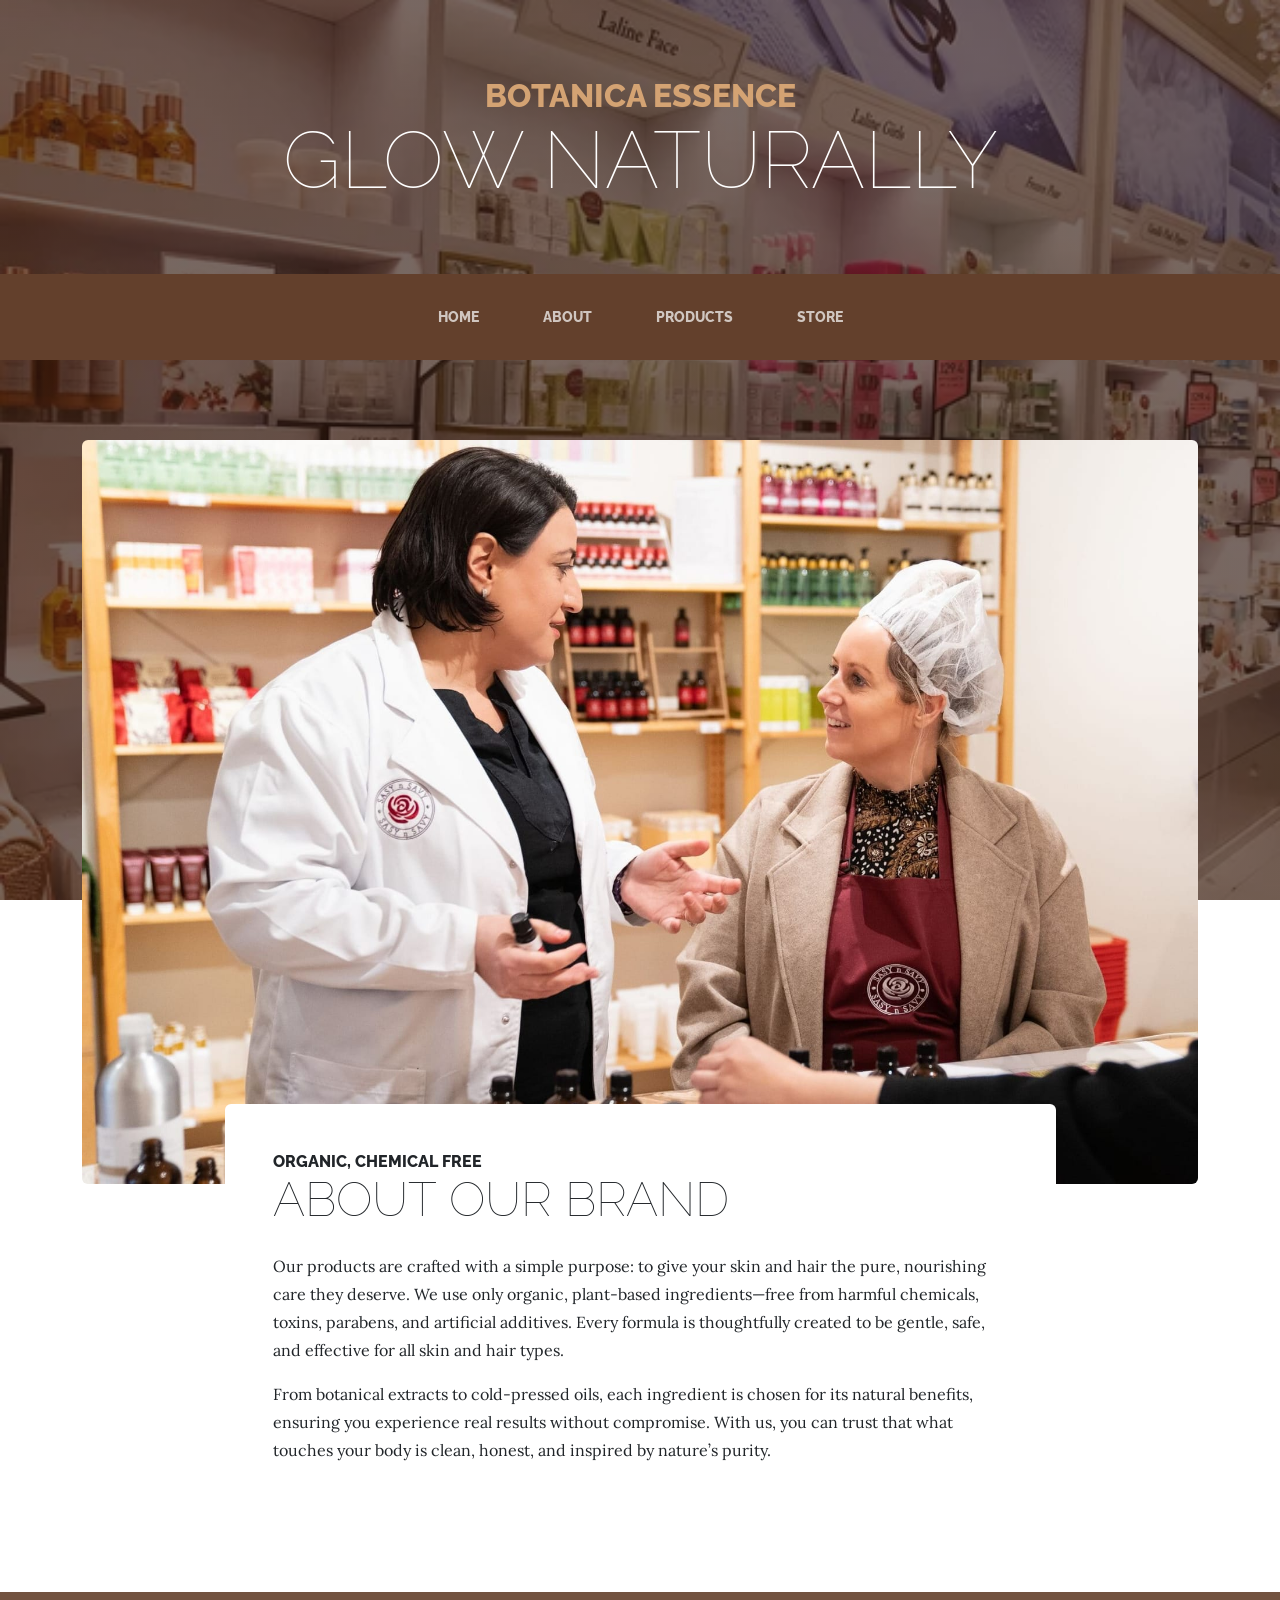
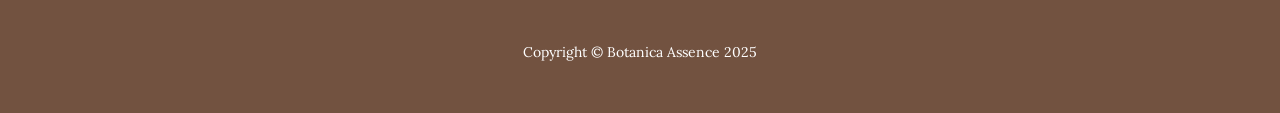
==== about.html @ 42e0f056 "Add files via upload" ====
<!DOCTYPE html>
<html lang="en">
    <head>
        <meta charset="utf-8" />
        <meta name="viewport" content="width=device-width, initial-scale=1, shrink-to-fit=no" />
        <meta name="description" content="" />
        <meta name="author" content="" />
        <title>Botanica Essence</title>
        <link rel="icon" type="image/x-icon" href="assets/favicon.ico" />
        <!-- Google fonts-->
        <link href="https://fonts.googleapis.com/css?family=Raleway:100,100i,200,200i,300,300i,400,400i,500,500i,600,600i,700,700i,800,800i,900,900i" rel="stylesheet" />
        <link href="https://fonts.googleapis.com/css?family=Lora:400,400i,700,700i" rel="stylesheet" />
        <!-- Core theme CSS (includes Bootstrap)-->
        <link href="css/styles.css" rel="stylesheet" />
    </head>
    <body>
        <header>
            <h1 class="site-heading text-center text-faded d-none d-lg-block">
                <span class="site-heading-upper text-primary mb-3">Botanica Essence</span>
                <span class="site-heading-lower">Glow Naturally</span>
            </h1>
        </header>
        <!-- Navigation-->
        <nav class="navbar navbar-expand-lg navbar-dark py-lg-4" id="mainNav" style="background-color: #63402c;">
            <div class="container">
                <a class="navbar-brand text-uppercase fw-bold d-lg-none" href="index.html">Botanica Essence</a>
                <button class="navbar-toggler" type="button" data-bs-toggle="collapse" data-bs-target="#navbarSupportedContent" aria-controls="navbarSupportedContent" aria-expanded="false" aria-label="Toggle navigation"><span class="navbar-toggler-icon"></span></button>
                <div class="collapse navbar-collapse" id="navbarSupportedContent">
                    <ul class="navbar-nav mx-auto">
                        <li class="nav-item px-lg-4"><a class="nav-link text-uppercase" href="index.html">Home</a></li>
                        <li class="nav-item px-lg-4"><a class="nav-link text-uppercase" href="about.html">About</a></li>
                        <li class="nav-item px-lg-4"><a class="nav-link text-uppercase" href="products.html">Products</a></li>
                        <li class="nav-item px-lg-4"><a class="nav-link text-uppercase" href="store.html">Store</a></li>
                    </ul>
                </div>
            </div>
        </nav>
        <section class="page-section about-heading">
            <div class="container">
                <img class="img-fluid rounded about-heading-img mb-3 mb-lg-0" src="assets/img/0919-0322_skincare-manufacturing-organic-workshop-australia-pelago1-(1)-xlarge.jpg" alt="..." />
                <div class="about-heading-content">
                    <div class="row">
                        <div class="col-xl-9 col-lg-10 mx-auto">
                            <div class="bg-faded rounded p-5">
                                <h2 class="section-heading mb-4">
                                    <span class="section-heading-upper">Organic, Chemical Free</span>
                                    <span class="section-heading-lower">About Our Brand</span>
                                </h2>
                                <p>Our products are crafted with a simple purpose: to give your skin and hair the pure, nourishing care they deserve. We use only organic, plant-based ingredients—free from harmful chemicals, toxins, parabens, and artificial additives. Every formula is thoughtfully created to be gentle, safe, and effective for all skin and hair types.</p>
                                <p class="mb-0">
                                     From botanical extracts to cold-pressed oils, each ingredient is chosen for its natural benefits, ensuring you experience real results without compromise. With us, you can trust that what touches your body is clean, honest, and inspired by nature’s purity.
                                </p>
                            </div>
                        </div>
                    </div>
                </div>
            </div>
        </section>
        <footer class="footer text-faded text-center py-5">
            <div class="container"><p class="m-0 small">Copyright &copy; Botanica Assence 2025</p></div>
        </footer>
        <!-- Bootstrap core JS-->
        <script src="https://cdn.jsdelivr.net/npm/bootstrap@5.2.3/dist/js/bootstrap.bundle.min.js"></script>
        <!-- Core theme JS-->
        <script src="js/scripts.js"></script>
    </body>
</html>
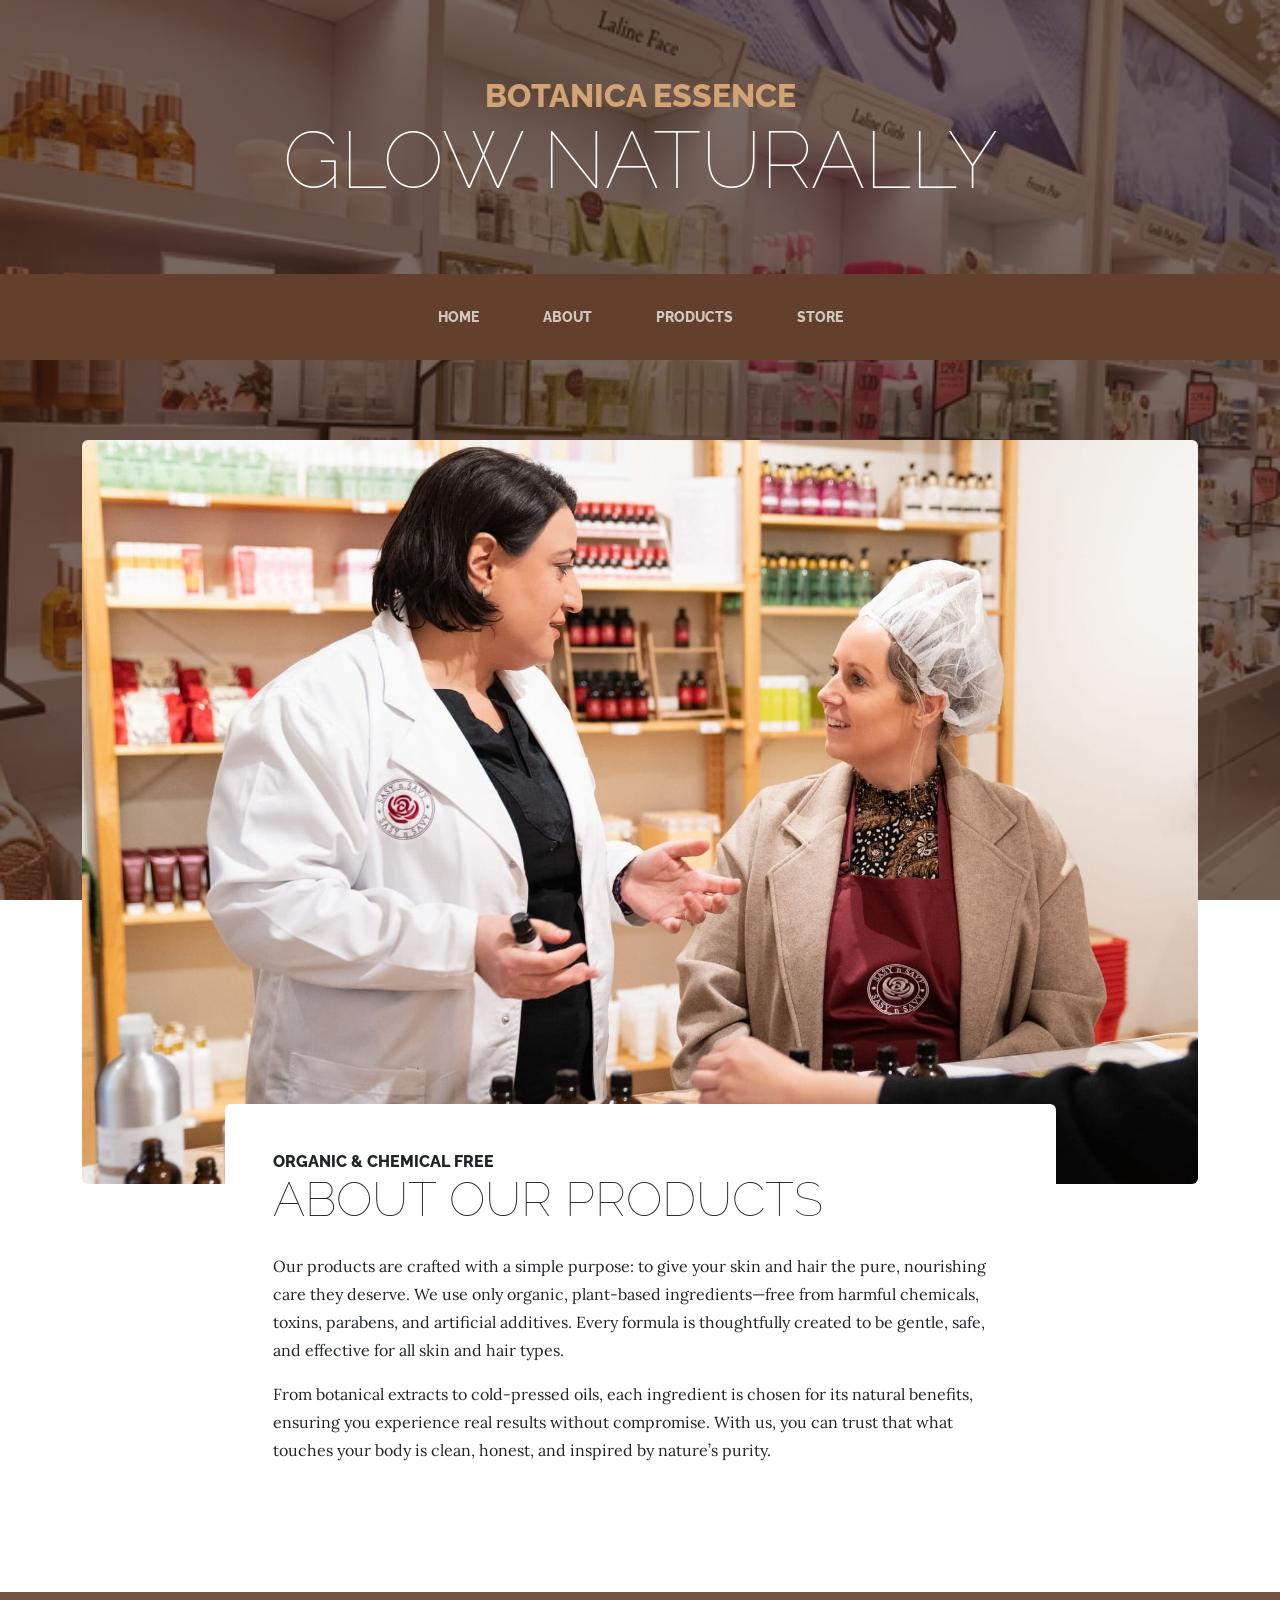
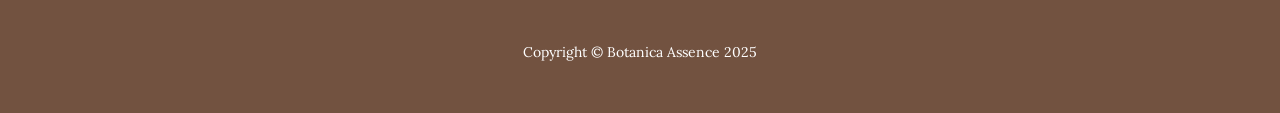
==== commit 26256d2a: "Update about.html" ====
--- a/about.html
+++ b/about.html
@@ -43,8 +43,8 @@
                         <div class="col-xl-9 col-lg-10 mx-auto">
                             <div class="bg-faded rounded p-5">
                                 <h2 class="section-heading mb-4">
-                                    <span class="section-heading-upper">Organic, Chemical Free</span>
-                                    <span class="section-heading-lower">About Our Brand</span>
+                                    <span class="section-heading-upper">Organic & Chemical Free</span>
+                                    <span class="section-heading-lower">About Our Products</span>
                                 </h2>
                                 <p>Our products are crafted with a simple purpose: to give your skin and hair the pure, nourishing care they deserve. We use only organic, plant-based ingredients—free from harmful chemicals, toxins, parabens, and artificial additives. Every formula is thoughtfully created to be gentle, safe, and effective for all skin and hair types.</p>
                                 <p class="mb-0">
